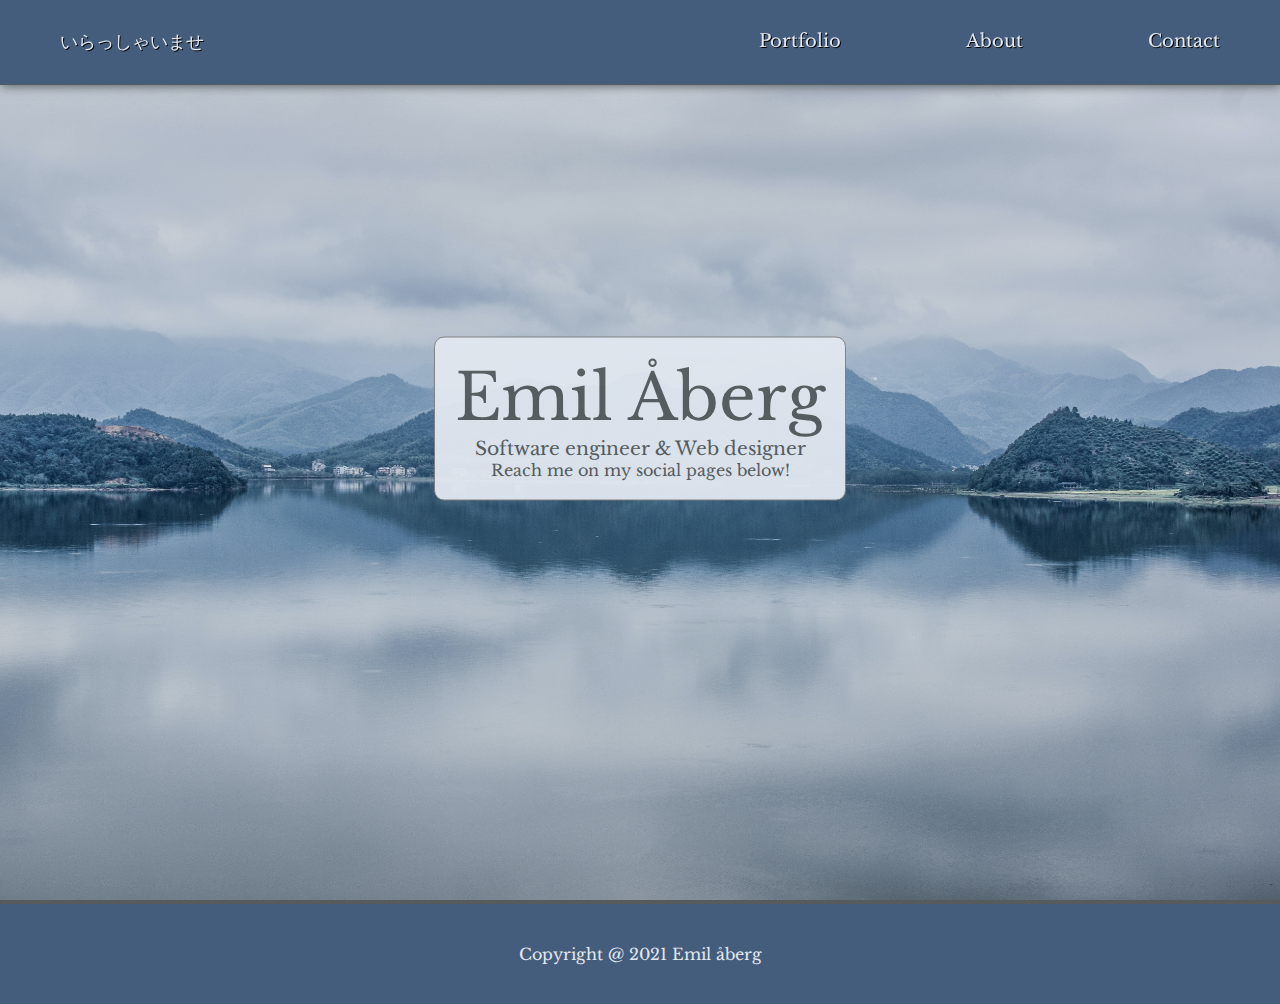
==== Contact.html @ 51ce54d7 "changes on about page" ====
<!DOCTYPE html>
<!-- Emil åberg Portfolio 2021 -->
<html lang="en">
  <!-- The head containing meta charset n website title -->
  <head>
    <!-- Meta charsets -->
    <meta charset="UTF-8" />
    <meta http-equiv="X-UA-Compatible" content="IE=edge" />
    <meta name="viewport" content="width=device-width, initial-scale=1.0" />
    <link rel="stylesheet" href="styles.css" />
    <script src="script.js"></script>
    <meta samesite=None>
    <!-- The website title -->
    <title>Portfolio</title>
  </head>
  <body onload="close()">

    
    <!-- the landing page containing navbar and front name, icons-->
    <article class="bg-img">
      <!-- The header containing the navbar -->
      <header id="home">
        <!--the navigationbar-->
        <nav class="container">
          <div class="brand">
            <a href="" class="brand-name">いらっしゃいませ</a>
            <div class="navbar-left">
              <a href="/">Portfolio</a>
              <a href="/about.html">About</a>
              <a href="/Contact.html">Contact</a>
            </div>
            <!-- burgermenu -->
            <ul id="links">
              <a href="/" id="_home">Portfolio</a>
              <a href="/about.html">About</a>
              <a href="/Contact.html">Contact</a>
            </ul>
            <a class="icon" onclick="myFunction()"><i class="fal fa-angle-down"></i></a>
          </div>
        </nav>
      </header>
      <!--the landing page with front name n icons-->
      <section class="home">
        <div class="main-title">
          <h1 class="front-name">Emil Åberg</h1>
          <h3 class="front-name-sub">Software engineer & Web designer</h3>
          <p>Reach me on my social pages below!</p>
        </div>
<!-- The front icons under main -->
        <div class="front-sub">
          <h3><a href="https://www.linkedin.com/in/emil-%C3%A5berg-1aa95217b/" target="_blank"><i class="fab fa-linkedin"></i></a></h3>
          <h3><a href="https://www.facebook.com/emil.aberg.71" target="_blank"><i class="fab fa-facebook-square"></i></a></h3>
          <h3><a href="https://github.com/Emilaberg" target="_blank"><i class="fab fa-github-square"></i></a></h3>
          <h3><a href="mailto: emil.aberg@live.com" target="_blank"><i class="fas fa-envelope-square"></i></a></h3>
        </div>
      </section>
    </article>
    <!-- The footer -->
    <footer>
      <p>Copyright @ 2021 Emil åberg</p>
    </footer>
  </body>
</html>
---- styles.css ----
@import url("https://kit-pro.fontawesome.com/releases/v5.15.4/css/pro.min.css");
@import url("https://fonts.googleapis.com/css2?family=Libre+Baskerville&display=swap");
* {
  margin: 0;
  padding: 0;
}

html{
  scroll-behavior: smooth;
}
body {
  font-family: "Libre Baskerville", serif;
  background-color: #e2e8f0;
}

/* Front page-->about page */
h1,
h3 {
  font-weight: normal;
}

main {
  text-align: center;
}

.main-title {
  background-color: #e2e8f0;
  padding: 20px;
  border: gray 1px solid;
  border-radius: 10px;
  text-align: center;
}

.home {
  position: absolute;
  top: 50%;
  left: 50%;
  transform: translate(-50%, -50%);
  color: #565c5e;
  opacity: 95%;
}

.front-name {
  font-size: 4em;
  text-align: center;
}
.front-sub {
  display: flex;
  flex-direction: row;
  justify-content: center;
}

.front-sub h3 {
  padding: 10px;
}
.front-sub h3 a {
  color: #dfdbd8;
  text-decoration: none;
  font-weight: lighter;
}

/* navigational bar */
.container {
  position: fixed;
  width: 100%;
  background-color: #445d7c;
  z-index: 2;
  border-bottom: #565c5e 1px solid;
  box-shadow: 1px 1px 10px #565c5e;
  text-shadow: 1px 1px black;
}
nav div {
  list-style-type: none;
}

nav div a {
  display: inline-block;
  margin: 10px 40px;
  padding: 20px;
  text-decoration: none;
  font-size: large;
  color: #e2e8f0;
  font-family: "Libre Baskerville", serif;
}

.navbar-left {
  float: right;
}
/* navigational bar */

/* burgermenu */

#links a{
  display: none;
  text-align: center;
  font-weight: lighter;
  font-size: 4vw;
  margin: 0px;
  padding: 20px;
  text-shadow: 1px 1px black;
}

.brand .icon{
  display: none;
}

.bg-img {
  background-image: url("img/home-img.jpg");

  height: 100vh;

  /* Center and scale the image nicely */
  background-position: center;
  background-repeat: no-repeat;
  background-size: cover;
  border-bottom: #565c5e 3px solid;
}

.front-sub i {
  color: #e2e8f0;
  padding: 10px 30px 10px 30px;
  font-size: 35px;
  transition: color 200ms;
}

/* About page css */

.about-me {
  margin: 10% 16%;
  height: 100vh;
}


.about-container {
  display: flex;
  flex-direction: column;
  justify-content: space-between;
  background-color: #e2e8f0;
  border-radius: 33px;
}

.about-row {
  display: flex;
  flex-direction: row;
  padding: 10px;
}
.about-item {
  padding: 25px;
  flex-basis: 100%;
}

.about-item div p {
  word-spacing: 20px;
}

.about-me h1 {
  color: #565c5e;
  display: inline-block;
  font-size: 3em;
  padding: 20px 40px 20px 40px;
  margin: 20px;
  border-radius: 18px;
  position: relative;
}
#about{
  position: absolute;
  left: 0;
  top: -110px;
  width: 0;
  height: 0;
  z-index: -2;
}
.about-item img {
  border-radius: 100%;
  max-width: 100%;
}

.about-item p {
  color: #565c5e;
  word-spacing: 5px;
  font-size: 16px;
  padding: 2%;
}

.about-item h3 {
  display: inline-block;
  padding: 5px;
}

/* the experience page */
.exp-page {
  margin: 5% 16% 20% 16%;
  height: 500px;
}

.exp-container {
  display: flex;
  flex-direction: column;
  justify-content: space-between;
  background-color: #e2e8f0;
  border-radius: 33px;
}

.exp-row {
  display: flex;
}

.exp-item {
  display: inline-block;
  margin: 10px;
  flex-basis: 100%;
}

.exp-page h1 {
  color: #565c5e;
  display: inline-block;
  font-size: 3em;
  padding: 20px 40px 20px 40px;
  margin: 20px;
  border-radius: 18px;
  background-color: #e2e8f0;
  position: relative;
}

#experience{
  position: absolute;
  left: 0;
  top: -110px;
  height: 0;
  width: 0;
  z-index: -2;
}

.exp-row div h2 {
  color: #565c5e;
  font-weight: lighter;
}

/* icons in experience */
i {
  font-size: 40px;
}

/* Work page */

.pro-page {
  margin: 10% 16%;
}

.pro-page h1 {
  color: #565c5e;
  display: inline-block;
  font-size: 3em;
  padding: 20px 40px 20px 40px;
  margin: 20px;
  border-radius: 18px;
}

.pro-container {
  display: flex;
  flex-direction: row;
  background-color: #e2e8f0;
  border-radius: 33px;
} 

.pro-row {
  display: flex;
  margin: 20px;
  flex-wrap: wrap;
}

.pro-item {
  display: inline-block;
  flex-basis: 100%;
  margin: 10px;
}

.pro-container h2 {
  padding: 10px;
  font-weight: lighter;
}
.pro-item img {
  height: 50%;
  width: 50%;
}

.pro-item div a img {
  width: 50%;
}

/* .pro-container{
  display: flex;
  flex-direction: row;
  justify-content: space-around;
  flex-wrap: wrap;
  gap: 200px;
}
.pro-container div{
  display: flex;
  flex-direction: column;
}

.pro-container img{
  margin: 10px;
  width: 7rem;
}

.pro-col div{
  margin: 10px;
} */

/* footer styling */

footer {
  padding: 40px;
  background-color: #445d7c;
  border-top: #565c5e 1px solid;
}
footer p {
  color: #e2e8f0;
  text-align: center;
}
/*pseudo classes*/

/* navbar decoration */
.navbar-left a:hover {
  text-decoration: underline;
}
/* front subdivision text */
.front-sub h3 a:hover {
  position: relative;
  bottom: 2px;
}

.front-sub h3 i:hover {
  color: lightblue;
}


/* .burgermenu:hover {
  background-color: #597aa2;
} */

/* Media queries */
/* iphone and smaller */
@media screen and (max-width: 1070px) {
  .navbar-left a {
    margin: 10px 10px;
    padding: 20px;
    font-size: 18px;
  }
}

@media screen and (max-width: 899px) {

  .brand-name{
    font-size: 80%;
  }

  .front-name {
    display: inline-block;
    font-size: 5vmax;
    text-align: center;

  }
  .front-sub {
    display: flex;
    flex-direction: row;
    justify-content: center;
  }
  .front-name-sub{
    display: inline-block;
    font-size: 2.2vmax;
  }

  .main-title {
    padding: 7px 0px 7px 0px;
  }
  
  .navbar-left {
    display: none;
  }
  .bg-img {
    background-image: none;
  }

  .front-sub i {
    color: #565c5e;
  }

  .exp-page h1,
  .pro-page h1,
  .about-me h1 {
    color: #565c5e;
    display: inline-block;
    font-size: 4vw;
    padding: 5% 10% 5% 10%;
    margin: 5%;
    border-radius: 18px;
    box-shadow: 2px 2px 10px;
  }
  
  .about-container,
  .exp-container,
  .pro-container {
    box-shadow: none;
    border-radius: none;
    background-color: #e2e8f0;
    border: 2px #597aa2 solid;
  }

  .about-item img{
    width: 60%;
  }

  .exp-container {
    flex-direction: row;
  }

  .exp-row {
    flex-wrap: wrap;
  }

  .pro-container {
    flex-direction: column;
    justify-content: none;
  }
  .pro-row {
    flex-wrap: nowrap;
    margin: 0px;
    padding: 10px;
  }

  .pro-item {
    margin: 0px;
  }

  .pro-item h2 {
    font-size: 80%;
  }

  .about-row {
    flex-direction: column;
  }

  #links a{
    display: block;
  }

  .brand .icon{
    display: block;
    position: absolute;
    right: 0;
    top: 0;
    z-index: 4;
    margin: 15px;
    padding: 1px 10px 1px 10px;
  }

  html{
    scroll-behavior: smooth;
  }
}

@media screen and (max-width: 1499px) {
  .about-me {
    margin: 10% 5%;
  }

  .exp-page {
    margin: 22% 5%;
  }
  .pro-page {
    white-space: nowrap;
    margin: 10% 5%;
  }
}
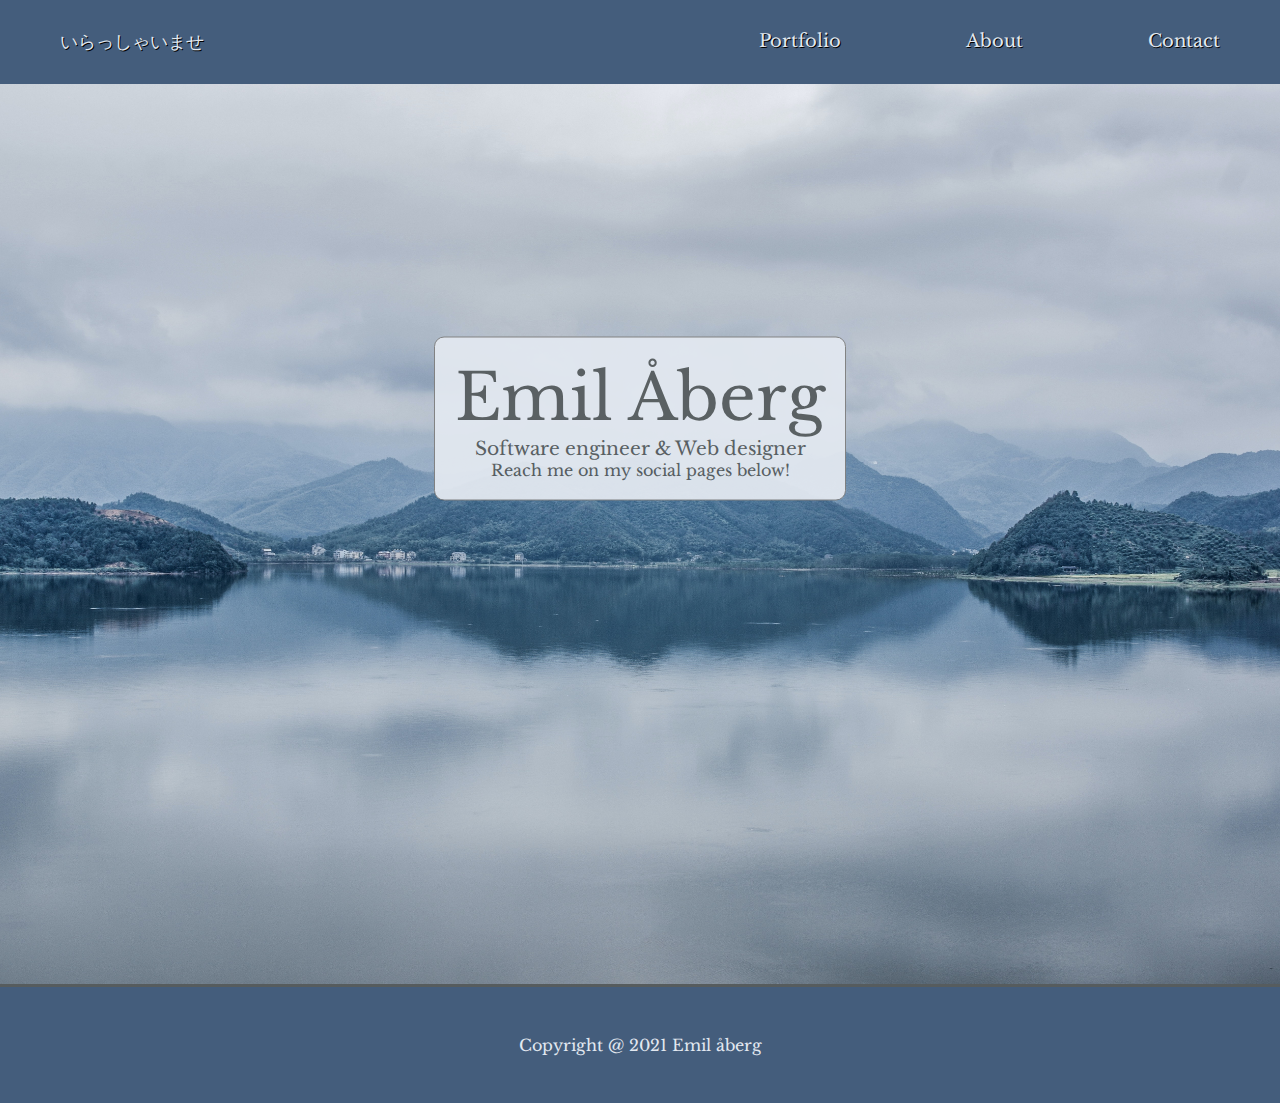
==== commit 078b94c1: "moved over the css" ====
--- a/Contact.html
+++ b/Contact.html
@@ -7,38 +7,38 @@
     <meta charset="UTF-8" />
     <meta http-equiv="X-UA-Compatible" content="IE=edge" />
     <meta name="viewport" content="width=device-width, initial-scale=1.0" />
-    <link rel="stylesheet" href="styles.css" />
+    <link rel="stylesheet" href="style.css" />
     <script src="script.js"></script>
     <meta samesite=None>
     <!-- The website title -->
     <title>Portfolio</title>
   </head>
   <body onload="close()">
-
-    
+    <header id="home">
+      <!--the navigationbar-->
+      <nav class="navbar">
+        <div class="brand">
+          <a href="" class="brand-name">いらっしゃいませ</a>
+          <div class="navbar-right">
+            <a href="/">Portfolio</a>
+            <a href="/about.html">About</a>
+            <a href="/Contact.html">Contact</a>
+          </div>
+          <!-- burgermenu -->
+          <ul id="links">
+            <a href="/" id="_home">Portfolio</a>
+            <a href="/about.html">About</a>
+            <a href="/Contact.html">Contact</a>
+          </ul>
+          <a class="icon" onclick="myFunction()"
+            ><i class="fal fa-angle-down"></i
+          ></a>
+        </div>
+      </nav>
+    </header>
     <!-- the landing page containing navbar and front name, icons-->
     <article class="bg-img">
-      <!-- The header containing the navbar -->
-      <header id="home">
-        <!--the navigationbar-->
-        <nav class="container">
-          <div class="brand">
-            <a href="" class="brand-name">いらっしゃいませ</a>
-            <div class="navbar-left">
-              <a href="/">Portfolio</a>
-              <a href="/about.html">About</a>
-              <a href="/Contact.html">Contact</a>
-            </div>
-            <!-- burgermenu -->
-            <ul id="links">
-              <a href="/" id="_home">Portfolio</a>
-              <a href="/about.html">About</a>
-              <a href="/Contact.html">Contact</a>
-            </ul>
-            <a class="icon" onclick="myFunction()"><i class="fal fa-angle-down"></i></a>
-          </div>
-        </nav>
-      </header>
+      
       <!--the landing page with front name n icons-->
       <section class="home">
         <div class="main-title">
--- a/style.css
+++ b/style.css
@@ -0,0 +1,280 @@
+@import url("https://kit-pro.fontawesome.com/releases/v5.15.4/css/pro.min.css");
+@import url("https://fonts.googleapis.com/css2?family=Libre+Baskerville&display=swap");
+* {
+  margin: 0;
+  padding: 0;
+}
+
+html {
+  scroll-behavior: smooth;
+}
+body {
+  font-family: "Libre Baskerville", serif;
+  background-color: #e2e8f0;
+}
+
+/* Front page-->about page */
+h1,
+h3 {
+  font-weight: normal;
+}
+
+.main-title {
+  background-color: #e2e8f0;
+  padding: 20px;
+  border: gray 1px solid;
+  border-radius: 10px;
+  text-align: center;
+}
+
+.home {
+  position: absolute;
+  top: 50%;
+  left: 50%;
+  transform: translate(-50%, -50%);
+  color: #565c5e;
+  opacity: 95%;
+}
+
+.front-name {
+  font-size: 4em;
+  text-align: center;
+}
+.front-sub {
+  display: flex;
+  flex-direction: row;
+  justify-content: center;
+}
+
+.front-sub h3 {
+  padding: 10px;
+}
+.front-sub h3 a {
+  color: #dfdbd8;
+  text-decoration: none;
+  font-weight: lighter;
+}
+
+/* navigational bar */
+.navbar {
+  /* position: fixed; */
+  /* width: 100%; */
+  background-color: #445d7c;
+  z-index: 2;
+
+  text-shadow: 1px 1px black;
+}
+
+nav div {
+  list-style-type: none;
+}
+
+nav div a {
+  display: inline-block;
+  margin: 10px 40px;
+  padding: 20px;
+  text-decoration: none;
+  font-size: large;
+  color: #e2e8f0;
+  font-family: "Libre Baskerville", serif;
+}
+
+.navbar-right {
+  float: right;
+}
+/* navigational bar */
+
+/* burgermenu */
+#links a {
+  display: none;
+  text-align: center;
+  font-weight: lighter;
+  font-size: 4vw;
+  margin: 0px;
+  padding: 20px;
+  text-shadow: 1px 1px black;
+}
+
+.brand .icon {
+  display: none;
+}
+
+.bg-img {
+  background-image: url("img/home-img.jpg");
+
+  height: 100vh;
+
+  /* Center and scale the image nicely */
+  background-position: center;
+  background-repeat: no-repeat;
+  background-size: cover;
+  border-bottom: #565c5e 3px solid;
+}
+
+.front-sub i {
+  color: #e2e8f0;
+  padding: 10px 30px 10px 30px;
+  font-size: 35px;
+  transition: color 200ms;
+}
+
+/* About page css */
+
+.about-me {
+  text-align: center;
+  min-height: 90vh;
+}
+
+.about-container {
+  display: flex;
+  flex-direction: column;
+}
+
+.about-row {
+  display: flex;
+}
+.about-item {
+  padding: 25px;
+  flex-basis: 100%;
+}
+
+.about-me h1 {
+  color: #565c5e;
+  font-size: 3em;
+  padding: 20px 40px 20px 40px;
+  margin: 20px;
+}
+
+.about-item img {
+  border-radius: 100%;
+  max-width: 100%;
+}
+
+.about-item p {
+  color: #565c5e;
+  word-spacing: 5px;
+  font-size: 16px;
+  padding: 2%;
+}
+
+.about-item h3 {
+  padding: 5px;
+}
+
+.experience {
+  display: flex;
+  flex-direction: row;
+  justify-content: center;
+  gap: 2rem;
+}
+
+.experience div {
+  display: flex;
+  flex-direction: column;
+  align-items: flex-start;
+}
+
+.contact {
+  padding-top: 2.5rem;
+  padding-bottom: 2.5rem;
+  background-color: #211f20;
+  width: 100%;
+  color: #f1ffff;
+  margin-top: 5%;
+  text-align: center;
+}
+
+.projects{
+  height: 100vh;
+}
+/* .burgermenu:hover {
+  background-color: #597aa2;
+} */
+
+
+/* footer styling */
+footer {
+  display: absolute;
+  bottom: 0;
+  width: 100%;
+  padding-top: 3rem;
+  padding-bottom: 3rem;
+  background-color: #445d7c;
+}
+
+footer p {
+  color: #e2e8f0;
+  text-align: center;
+}
+
+/* navbar decoration */
+.navbar-right a:hover {
+  text-decoration: underline;
+}
+
+.front-sub h3 a:hover {
+  position: relative;
+  bottom: 2px;
+}
+.front-sub h3 i:hover {
+  color: lightblue;
+}
+/* Media queries */
+/* iphone and smaller */
+@media screen and (max-width: 1070px) {
+  .navbar-left a {
+    margin: 10px 10px;
+    padding: 20px;
+    font-size: 18px;
+  }
+}
+
+@media screen and (max-width: 899px) {
+  .brand-name {
+    font-size: 80%;
+  }
+
+  .navbar-right {
+    display: none;
+  }
+  
+  .about-me h1 {
+    color: #565c5e;
+    font-size: 4vw;
+    padding: 5% 10% 5% 10%;
+    margin: 5%;
+  }
+
+  .about-item img {
+    width: 60%;
+  }
+  .about-row {
+    flex-direction: column;
+  }
+
+  #links a {
+    display: block;
+  }
+
+  .brand .icon {
+    display: block;
+    position: absolute;
+    right: 0;
+    top: 0;
+    z-index: 4;
+    margin: 15px;
+    padding: 1px 10px 1px 10px;
+  }
+
+  html {
+    scroll-behavior: smooth;
+  }
+}
+
+@media screen and (max-width: 1499px) {
+  .about-me {
+    
+  }
+
+  
+}
